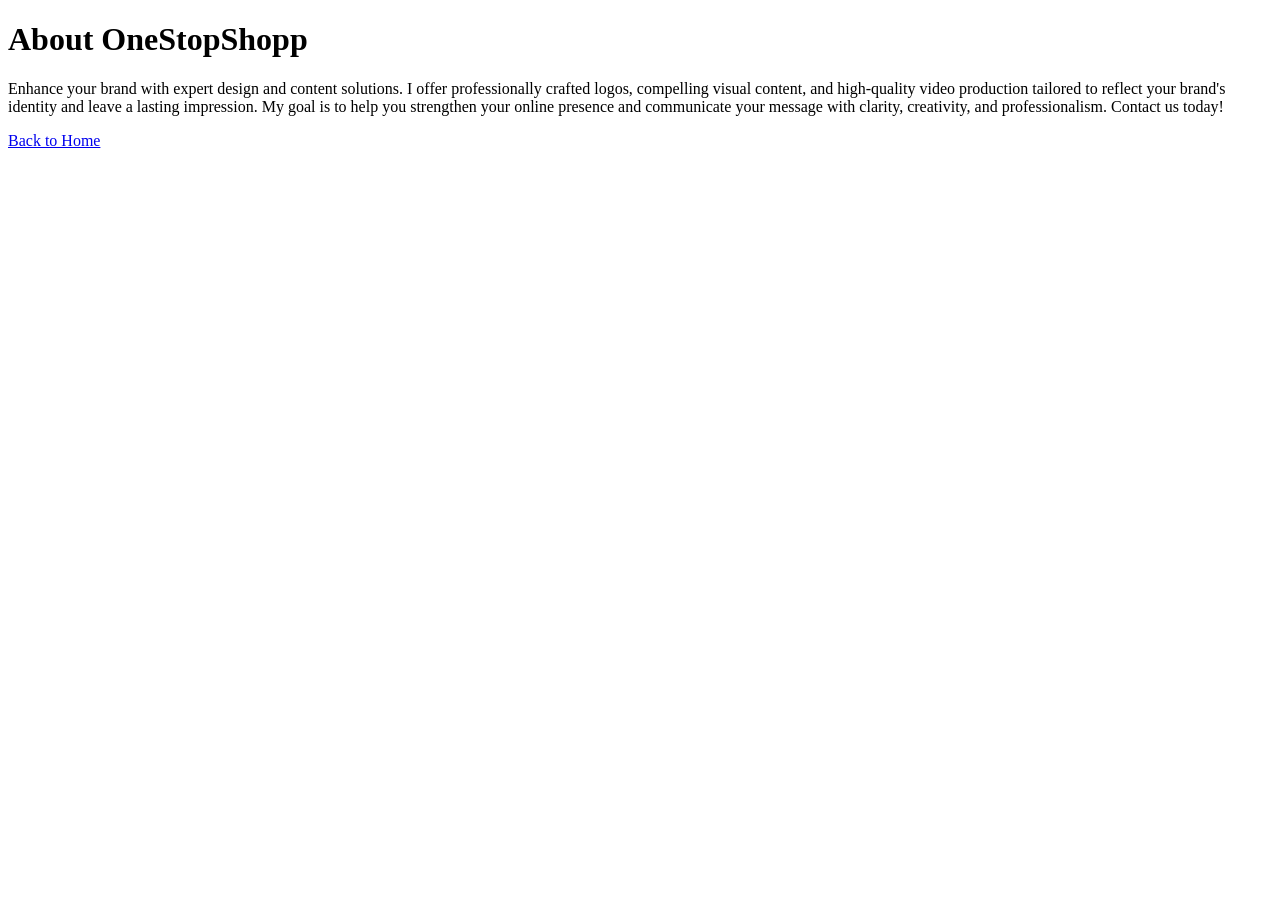
==== about.html @ 8e85fe6a "Create about.html" ====
<!DOCTYPE html> 

<html> 

<head><title>About</title></head> 

<body> 

  <h1>About OneStopShopp</h1> 

  <p>Enhance your brand with expert design and content solutions. 
I offer professionally crafted logos, compelling visual content, and high-quality video production tailored to reflect your brand's identity and leave a lasting impression. My goal is to help you strengthen your online presence and communicate your message with clarity, creativity, and professionalism. Contact us today!</p> 

  <a href="index.html">Back to Home</a> 

</body> 

</html>
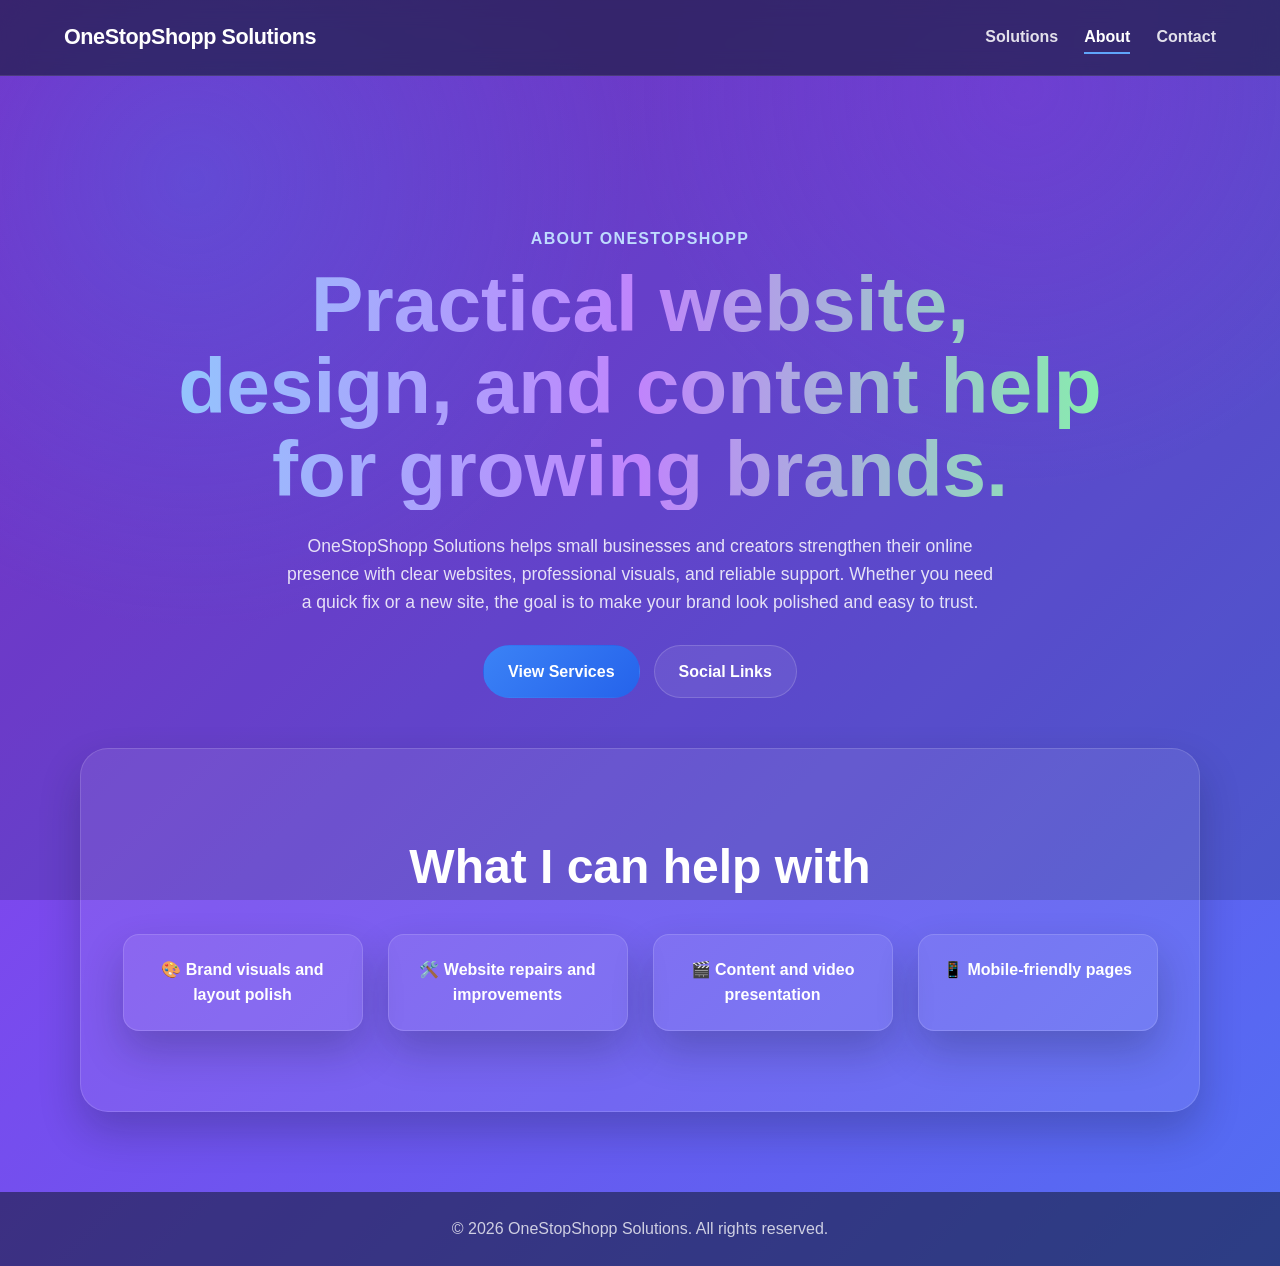
==== commit f4fbfeab: "Restore social account links" ====
--- a/about.html
+++ b/about.html
@@ -1,18 +1,46 @@
-<!DOCTYPE html> 
+<!DOCTYPE html>
+<html lang="en">
+<head>
+  <meta charset="UTF-8" />
+  <meta name="viewport" content="width=device-width, initial-scale=1.0" />
+  <meta name="description" content="Learn about OneStopShopp Solutions and its website, design, and content services." />
+  <title>About | OneStopShopp Solutions</title>
+  <link rel="stylesheet" href="./styles.css" />
+</head>
+<body>
+  <header class="navbar">
+    <a class="brand" href="index.html" aria-label="OneStopShopp Solutions home">OneStopShopp Solutions</a>
+    <nav aria-label="Primary navigation">
+      <a href="index.html#solutions">Solutions</a>
+      <a href="about.html" aria-current="page">About</a>
+      <a href="index.html#contact">Contact</a>
+    </nav>
+  </header>
 
-<html> 
+  <main>
+    <section class="hero page-hero">
+      <p class="eyebrow">About OneStopShopp</p>
+      <h1>Practical website, design, and content help for growing brands.</h1>
+      <p>OneStopShopp Solutions helps small businesses and creators strengthen their online presence with clear websites, professional visuals, and reliable support. Whether you need a quick fix or a new site, the goal is to make your brand look polished and easy to trust.</p>
+      <div class="hero-actions">
+        <a class="button primary" href="index.html#solutions">View Services</a>
+        <a class="button secondary" href="index.html#contact">Social Links</a>
+      </div>
+    </section>
 
-<head><title>About</title></head> 
+    <section class="content-panel">
+      <h2>What I can help with</h2>
+      <div class="grid small">
+        <div>🎨 Brand visuals and layout polish</div>
+        <div>🛠️ Website repairs and improvements</div>
+        <div>🎬 Content and video presentation</div>
+        <div>📱 Mobile-friendly pages</div>
+      </div>
+    </section>
+  </main>
 
-<body> 
-
-  <h1>About OneStopShopp</h1> 
-
-  <p>Enhance your brand with expert design and content solutions. 
-I offer professionally crafted logos, compelling visual content, and high-quality video production tailored to reflect your brand's identity and leave a lasting impression. My goal is to help you strengthen your online presence and communicate your message with clarity, creativity, and professionalism. Contact us today!</p> 
-
-  <a href="index.html">Back to Home</a> 
-
-</body> 
-
-</html> 
+  <footer>
+    <p>© 2026 OneStopShopp Solutions. All rights reserved.</p>
+  </footer>
+</body>
+</html>
--- a/styles.css
+++ b/styles.css
@@ -0,0 +1,383 @@
+/* RESET */
+* {
+  margin: 0;
+  padding: 0;
+  box-sizing: border-box;
+}
+
+html {
+  scroll-behavior: smooth;
+}
+
+/* BODY */
+body {
+  min-height: 100vh;
+  font-family: "Segoe UI", Arial, sans-serif;
+  background: linear-gradient(-45deg, #0f172a, #1e293b, #3b82f6, #9333ea);
+  background-size: 400% 400%;
+  animation: gradientBG 12s ease infinite;
+  color: white;
+  line-height: 1.6;
+}
+
+body::before {
+  content: "";
+  position: fixed;
+  inset: 0;
+  pointer-events: none;
+  background:
+    radial-gradient(circle at 15% 20%, rgba(59, 130, 246, 0.28), transparent 28rem),
+    radial-gradient(circle at 80% 10%, rgba(147, 51, 234, 0.24), transparent 25rem),
+    rgba(15, 23, 42, 0.18);
+  z-index: -1;
+}
+
+/* NAVBAR */
+.navbar {
+  display: flex;
+  justify-content: space-between;
+  align-items: center;
+  gap: 20px;
+  padding: 20px clamp(20px, 6vw, 64px);
+  background: rgba(15, 23, 42, 0.58);
+  backdrop-filter: blur(12px);
+  border-bottom: 1px solid rgba(255, 255, 255, 0.1);
+  position: sticky;
+  top: 0;
+  z-index: 10;
+}
+
+.brand,
+.navbar a {
+  color: white;
+  text-decoration: none;
+}
+
+.brand {
+  font-size: clamp(1rem, 3vw, 1.35rem);
+  font-weight: 800;
+  letter-spacing: -0.02em;
+}
+
+.navbar nav {
+  display: flex;
+  align-items: center;
+  gap: clamp(12px, 3vw, 26px);
+}
+
+.navbar nav a {
+  position: relative;
+  font-weight: 600;
+  opacity: 0.86;
+}
+
+.navbar nav a::after {
+  content: "";
+  position: absolute;
+  width: 0%;
+  height: 2px;
+  background: #60a5fa;
+  left: 0;
+  bottom: -4px;
+  transition: width 0.3s;
+}
+
+.navbar nav a:hover,
+.navbar nav a:focus-visible,
+.navbar nav a[aria-current="page"] {
+  opacity: 1;
+}
+
+.navbar nav a:hover::after,
+.navbar nav a:focus-visible::after,
+.navbar nav a[aria-current="page"]::after {
+  width: 100%;
+}
+
+/* HERO */
+.hero {
+  max-width: 980px;
+  margin: 0 auto;
+  text-align: center;
+  padding: clamp(90px, 14vw, 150px) 20px 80px;
+}
+
+.page-hero {
+  padding-bottom: 50px;
+}
+
+.eyebrow {
+  color: #bfdbfe;
+  font-weight: 800;
+  letter-spacing: 0.08em;
+  text-transform: uppercase;
+  margin-bottom: 12px;
+}
+
+.hero h1 {
+  font-size: clamp(2.35rem, 7vw, 4.9rem);
+  line-height: 1.05;
+  margin-bottom: 22px;
+  background: linear-gradient(90deg, #93c5fd, #c084fc, #86efac);
+  -webkit-background-clip: text;
+  background-clip: text;
+  -webkit-text-fill-color: transparent;
+  animation: fadeIn 0.8s ease;
+}
+
+.hero p:not(.eyebrow) {
+  max-width: 720px;
+  margin: 0 auto 28px;
+  color: rgba(255, 255, 255, 0.84);
+  font-size: 1.1rem;
+}
+
+.hero-actions {
+  display: flex;
+  justify-content: center;
+  flex-wrap: wrap;
+  gap: 14px;
+}
+
+/* BUTTONS */
+.button {
+  display: inline-flex;
+  justify-content: center;
+  align-items: center;
+  min-height: 48px;
+  padding: 13px 24px;
+  background: rgba(255, 255, 255, 0.1);
+  border: 1px solid rgba(255, 255, 255, 0.16);
+  border-radius: 999px;
+  color: white;
+  font-weight: 800;
+  text-decoration: none;
+  cursor: pointer;
+  transition: transform 0.25s ease, box-shadow 0.25s ease, background 0.25s ease;
+}
+
+.button.primary,
+.card .button {
+  background: linear-gradient(135deg, #3b82f6, #2563eb);
+  border-color: transparent;
+}
+
+.button.secondary {
+  background: rgba(255, 255, 255, 0.08);
+}
+
+.button:hover,
+.button:focus-visible {
+  transform: translateY(-3px) scale(1.03);
+  box-shadow: 0 14px 28px rgba(15, 23, 42, 0.35);
+}
+
+/* SHOWCASE */
+.showcase {
+  display: flex;
+  justify-content: center;
+  flex-wrap: wrap;
+  gap: 25px;
+  padding: 20px 20px 70px;
+}
+
+.showcase video,
+.showcase img {
+  width: min(280px, 100%);
+  aspect-ratio: 9 / 16;
+  object-fit: cover;
+  border-radius: 18px;
+  border: 1px solid rgba(255, 255, 255, 0.15);
+  box-shadow: 0 22px 45px rgba(15, 23, 42, 0.32);
+  transition: transform 0.3s ease, box-shadow 0.3s ease;
+}
+
+.showcase video:hover,
+.showcase img:hover {
+  transform: scale(1.04);
+  box-shadow: 0 26px 52px rgba(0, 0, 0, 0.42);
+}
+
+/* SECTIONS */
+.solutions,
+.trust,
+.cta,
+.contact,
+.content-panel {
+  max-width: 1120px;
+  margin: 0 auto;
+  padding: 80px 20px;
+  text-align: center;
+}
+
+.solutions h2,
+.trust h2,
+.cta h2,
+.contact h2,
+.content-panel h2 {
+  font-size: clamp(2rem, 5vw, 3rem);
+  margin-bottom: 28px;
+}
+
+.grid {
+  display: flex;
+  justify-content: center;
+  gap: 25px;
+  flex-wrap: wrap;
+}
+
+/* CARDS */
+.card,
+.grid.small div,
+.content-panel {
+  background: rgba(255, 255, 255, 0.08);
+  border: 1px solid rgba(255, 255, 255, 0.14);
+  box-shadow: 0 20px 40px rgba(15, 23, 42, 0.24);
+}
+
+.card {
+  display: flex;
+  flex-direction: column;
+  align-items: flex-start;
+  gap: 18px;
+  padding: 30px;
+  border-radius: 20px;
+  width: min(320px, 100%);
+  text-align: left;
+  transition: transform 0.3s ease, background 0.3s ease, box-shadow 0.3s ease;
+}
+
+.card.featured {
+  background: rgba(59, 130, 246, 0.18);
+  border-color: rgba(147, 197, 253, 0.38);
+}
+
+.card h3 {
+  font-size: 1.3rem;
+}
+
+.card p {
+  color: rgba(255, 255, 255, 0.78);
+}
+
+.card strong {
+  margin-top: auto;
+  font-size: 1.55rem;
+}
+
+.card:hover {
+  transform: translateY(-12px) scale(1.02);
+  background: rgba(255, 255, 255, 0.12);
+  box-shadow: 0 24px 48px rgba(0, 0, 0, 0.34);
+}
+
+.grid.small div {
+  width: min(240px, 100%);
+  border-radius: 16px;
+  padding: 22px;
+  font-weight: 800;
+}
+
+.cta,
+.contact,
+.content-panel {
+  border-radius: 28px;
+}
+
+.cta p {
+  max-width: 620px;
+  margin: -12px auto 26px;
+  color: rgba(255, 255, 255, 0.82);
+}
+
+.contact p:not(.eyebrow) {
+  color: rgba(255, 255, 255, 0.82);
+  margin-bottom: 16px;
+}
+
+.contact .email-link {
+  color: #bfdbfe;
+  display: inline-block;
+  font-size: 1.2rem;
+  font-weight: 800;
+  margin-bottom: 24px;
+}
+
+.social {
+  display: flex;
+  justify-content: center;
+  flex-wrap: wrap;
+  gap: 14px;
+  margin-top: 8px;
+}
+
+.social a {
+  align-items: center;
+  background: rgba(255, 255, 255, 0.1);
+  border: 1px solid rgba(255, 255, 255, 0.18);
+  border-radius: 999px;
+  color: #dbeafe;
+  display: inline-flex;
+  font-weight: 800;
+  min-height: 44px;
+  padding: 10px 18px;
+  text-decoration: none;
+  transition: transform 0.25s ease, background 0.25s ease, color 0.25s ease;
+}
+
+.social a:hover,
+.social a:focus-visible {
+  background: rgba(96, 165, 250, 0.24);
+  color: white;
+  transform: translateY(-3px);
+}
+
+/* FOOTER */
+footer {
+  margin-top: 80px;
+  padding: 24px 20px;
+  text-align: center;
+  background: rgba(15, 23, 42, 0.55);
+  color: rgba(255, 255, 255, 0.76);
+}
+
+@keyframes gradientBG {
+  0% { background-position: 0% 50%; }
+  50% { background-position: 100% 50%; }
+  100% { background-position: 0% 50%; }
+}
+
+@keyframes fadeIn {
+  from {
+    opacity: 0;
+    transform: translateY(16px);
+  }
+  to {
+    opacity: 1;
+    transform: translateY(0);
+  }
+}
+
+@media (max-width: 720px) {
+  .navbar {
+    align-items: flex-start;
+    flex-direction: column;
+  }
+
+  .navbar nav {
+    width: 100%;
+    justify-content: space-between;
+  }
+
+  .hero {
+    padding-top: 70px;
+  }
+
+  .solutions,
+  .trust,
+  .cta,
+  .contact,
+  .content-panel {
+    padding: 58px 18px;
+  }
+}
